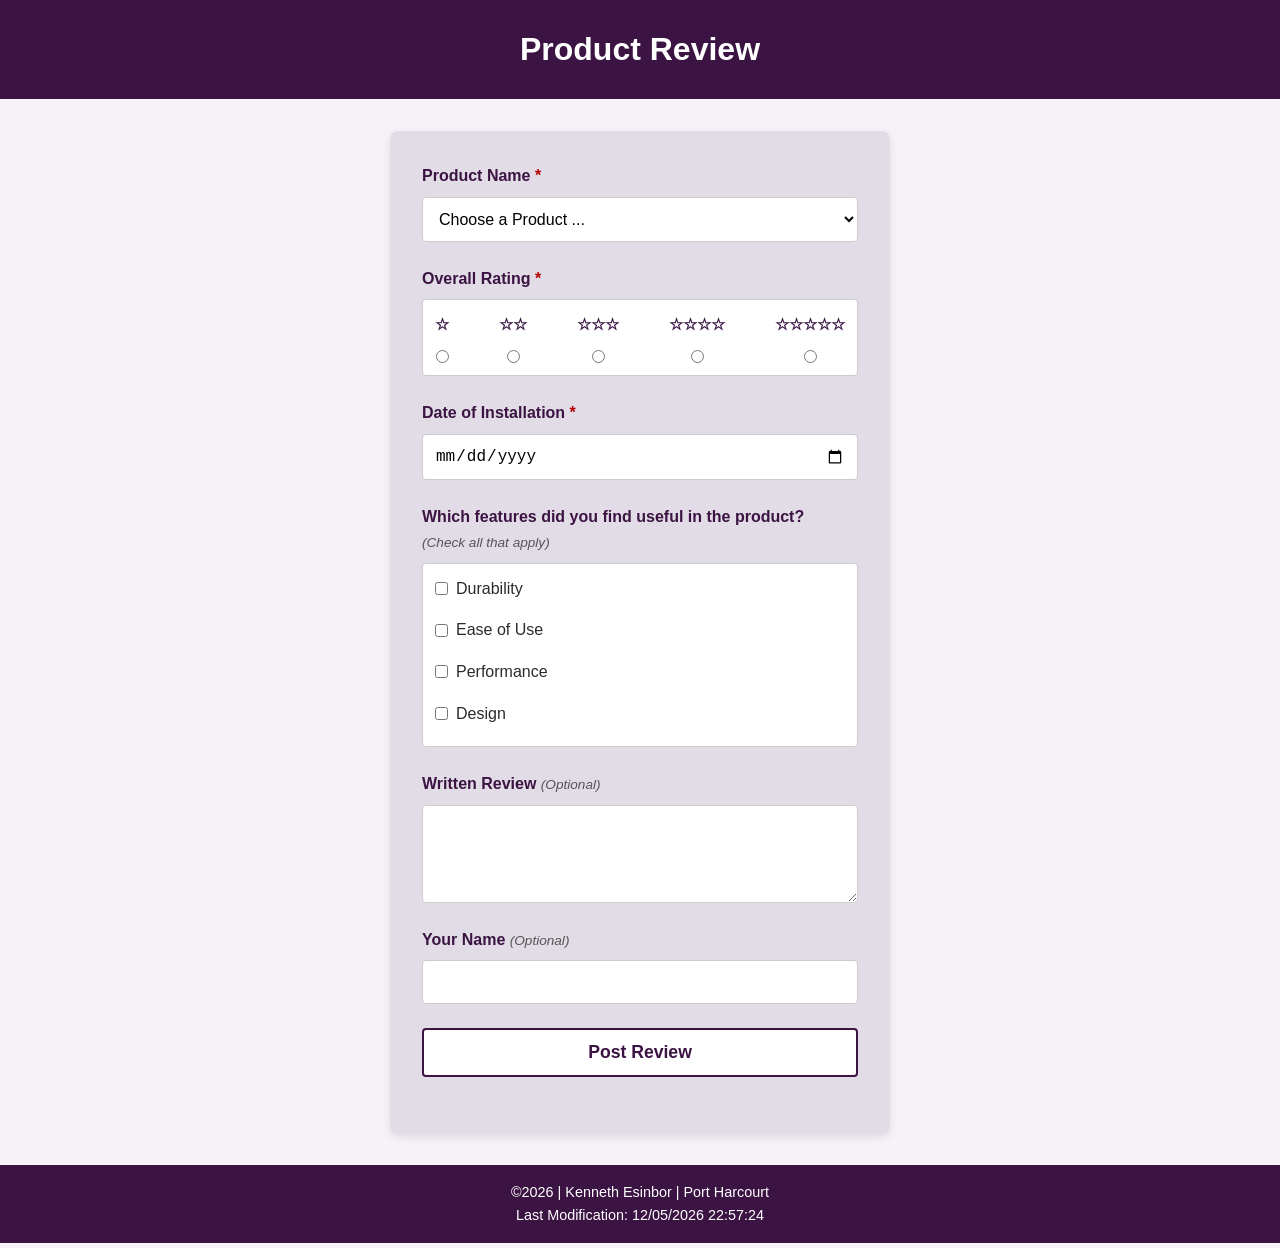
==== form.html @ ae7872ba "This is the form assignment for W05. It includes a product review form with validation and a confirm" ====
<!DOCTYPE html>
<html lang="en">
<head>
    <meta charset="UTF-8">
    <meta name="viewport" content="width=device-width, initial-scale=1.0">
    <title>Product Review Form</title>
    <meta name="description" content="Product review form for W05 assignment.">
    <meta name="author" content="Kenneth Esinbor">
    <link rel="stylesheet" href="styles/form.css">
    <script src="scripts/form.js" defer></script>
</head>
<body>
    <header>
        <h1>Product Review</h1>
    </header>

    <main>
        <form method="get" action="review.html" class="review-form">
            
            <!-- Product Name -->
            <div class="field">
                <label for="productName">Product Name <span class="required">*</span></label>
                <select id="productName" name="productName" required>
                    <option value="" disabled selected>Choose a Product ...</option>
                </select>
            </div>

            <!-- Overall Rating -->
            <fieldset class="field rating-field">
                <legend>Overall Rating <span class="required">*</span></legend>
                <div class="stars-container">
                    <div class="star-group">
                        <label for="star1">&#9734;</label>
                        <input type="radio" id="star1" name="rating" value="1" required>
                    </div>
                    <div class="star-group">
                        <label for="star2">&#9734;&#9734;</label>
                        <input type="radio" id="star2" name="rating" value="2" required>
                    </div>
                    <div class="star-group">
                        <label for="star3">&#9734;&#9734;&#9734;</label>
                        <input type="radio" id="star3" name="rating" value="3" required>
                    </div>
                    <div class="star-group">
                        <label for="star4">&#9734;&#9734;&#9734;&#9734;</label>
                        <input type="radio" id="star4" name="rating" value="4" required>
                    </div>
                    <div class="star-group">
                        <label for="star5">&#9734;&#9734;&#9734;&#9734;&#9734;</label>
                        <input type="radio" id="star5" name="rating" value="5" required>
                    </div>
                </div>
            </fieldset>

            <!-- Date of Installation -->
            <div class="field">
                <label for="installDate">Date of Installation <span class="required">*</span></label>
                <input type="date" id="installDate" name="installDate" required>
            </div>

            <!-- Useful Features -->
            <fieldset class="field">
                <legend>Which features did you find useful in the product? <br><span class="subtext">(Check all that apply)</span></legend>
                <div class="checkbox-group">
                    <label><input type="checkbox" name="features" value="durability"> Durability</label>
                    <label><input type="checkbox" name="features" value="easeOfUse"> Ease of Use</label>
                    <label><input type="checkbox" name="features" value="performance"> Performance</label>
                    <label><input type="checkbox" name="features" value="design"> Design</label>
                </div>
            </fieldset>

            <!-- Written Review -->
            <div class="field">
                <label for="writtenReview">Written Review <span class="optional">(Optional)</span></label>
                <textarea id="writtenReview" name="writtenReview" rows="4"></textarea>
            </div>

            <!-- User Name -->
            <div class="field">
                <label for="userName">Your Name <span class="optional">(Optional)</span></label>
                <input type="text" id="userName" name="userName">
            </div>

            <!-- Submit Button -->
            <div class="field submit-btn-container">
                <input type="submit" value="Post Review">
            </div>

        </form>
    </main>

    <footer>
        <p>&copy;<span id="currentyear"></span> | Kenneth Esinbor | Port Harcourt</p>
        <p id="lastModified"></p>
    </footer>
</body>
</html>
---- styles/form.css ----
:root {
    --primary-color: #3b1443;
    --bg-color: #f5f3f7;
    --card-bg: #e2dce6;
    --text-color: #2b2b2b;
    --accent-color: #5c2168;
}

* {
    box-sizing: border-box;
    margin: 0;
    padding: 0;
}

body {
    font-family: Arial, sans-serif;
    background-color: var(--bg-color);
    color: var(--text-color);
    line-height: 1.6;
    display: flex;
    flex-direction: column;
    min-height: 100vh;
}

header {
    background-color: var(--primary-color);
    color: white;
    text-align: center;
    padding: 1.5rem;
}

main {
    flex: 1;
    display: flex;
    justify-content: center;
    align-items: center;
    padding: 2rem 1rem;
}

.review-form {
    background-color: var(--card-bg);
    padding: 2rem;
    border-radius: 8px;
    width: 100%;
    max-width: 500px;
    box-shadow: 0 4px 10px rgba(0,0,0,0.1);
}

.field {
    margin-bottom: 1.5rem;
    display: flex;
    flex-direction: column;
}

.field label, .field legend {
    font-weight: bold;
    margin-bottom: 0.5rem;
    color: var(--primary-color);
}

fieldset.field {
    border: none;
    padding: 0;
}

.required {
    color: #b30000;
}

.optional, .subtext {
    font-weight: normal;
    font-size: 0.85rem;
    color: #555;
    font-style: italic;
}

select, input[type="date"], input[type="text"], textarea {
    padding: 0.75rem;
    border: 1px solid #ccc;
    border-radius: 4px;
    font-size: 1rem;
    background-color: white;
    width: 100%;
}

textarea {
    resize: vertical;
}

.stars-container {
    display: flex;
    gap: 1.5rem;
    justify-content: space-between;
    background: white;
    padding: 0.75rem;
    border-radius: 4px;
    border: 1px solid #ccc;
}

.star-group {
    display: flex;
    flex-direction: column;
    align-items: center;
    gap: 4px;
}

.checkbox-group {
    display: flex;
    flex-direction: column;
    gap: 0.5rem;
    background: white;
    padding: 0.75rem;
    border-radius: 4px;
    border: 1px solid #ccc;
}

.checkbox-group label {
    font-weight: normal;
    color: var(--text-color);
    display: flex;
    align-items: center;
    gap: 8px;
    cursor: pointer;
}

.submit-btn-container input[type="submit"] {
    background-color: white;
    color: var(--primary-color);
    border: 2px solid var(--primary-color);
    padding: 0.75rem;
    font-size: 1.1rem;
    font-weight: bold;
    border-radius: 4px;
    cursor: pointer;
    transition: background 0.3s, color 0.3s;
}

.submit-btn-container input[type="submit"]:hover {
    background-color: var(--primary-color);
    color: white;
}

/* Confirmation Page Styles */
.confirmation-main {
    text-align: center;
}

.confirmation-box {
    background: white;
    padding: 2.5rem;
    border-radius: 8px;
    box-shadow: 0 4px 10px rgba(0,0,0,0.1);
    max-width: 450px;
    width: 100%;
}

.confirmation-box h2 {
    color: var(--primary-color);
    margin-bottom: 1rem;
}

.counter-display {
    margin: 1.5rem 0;
    font-size: 1.1rem;
    font-weight: bold;
}

.back-link {
    display: inline-block;
    margin-top: 1rem;
    padding: 0.75rem 1.5rem;
    background-color: var(--primary-color);
    color: white;
    text-decoration: none;
    border-radius: 4px;
    font-weight: bold;
}

.back-link:hover {
    background-color: var(--accent-color);
}

footer {
    background-color: var(--primary-color);
    color: white;
    text-align: center;
    padding: 1rem;
    font-size: 0.9rem;
}
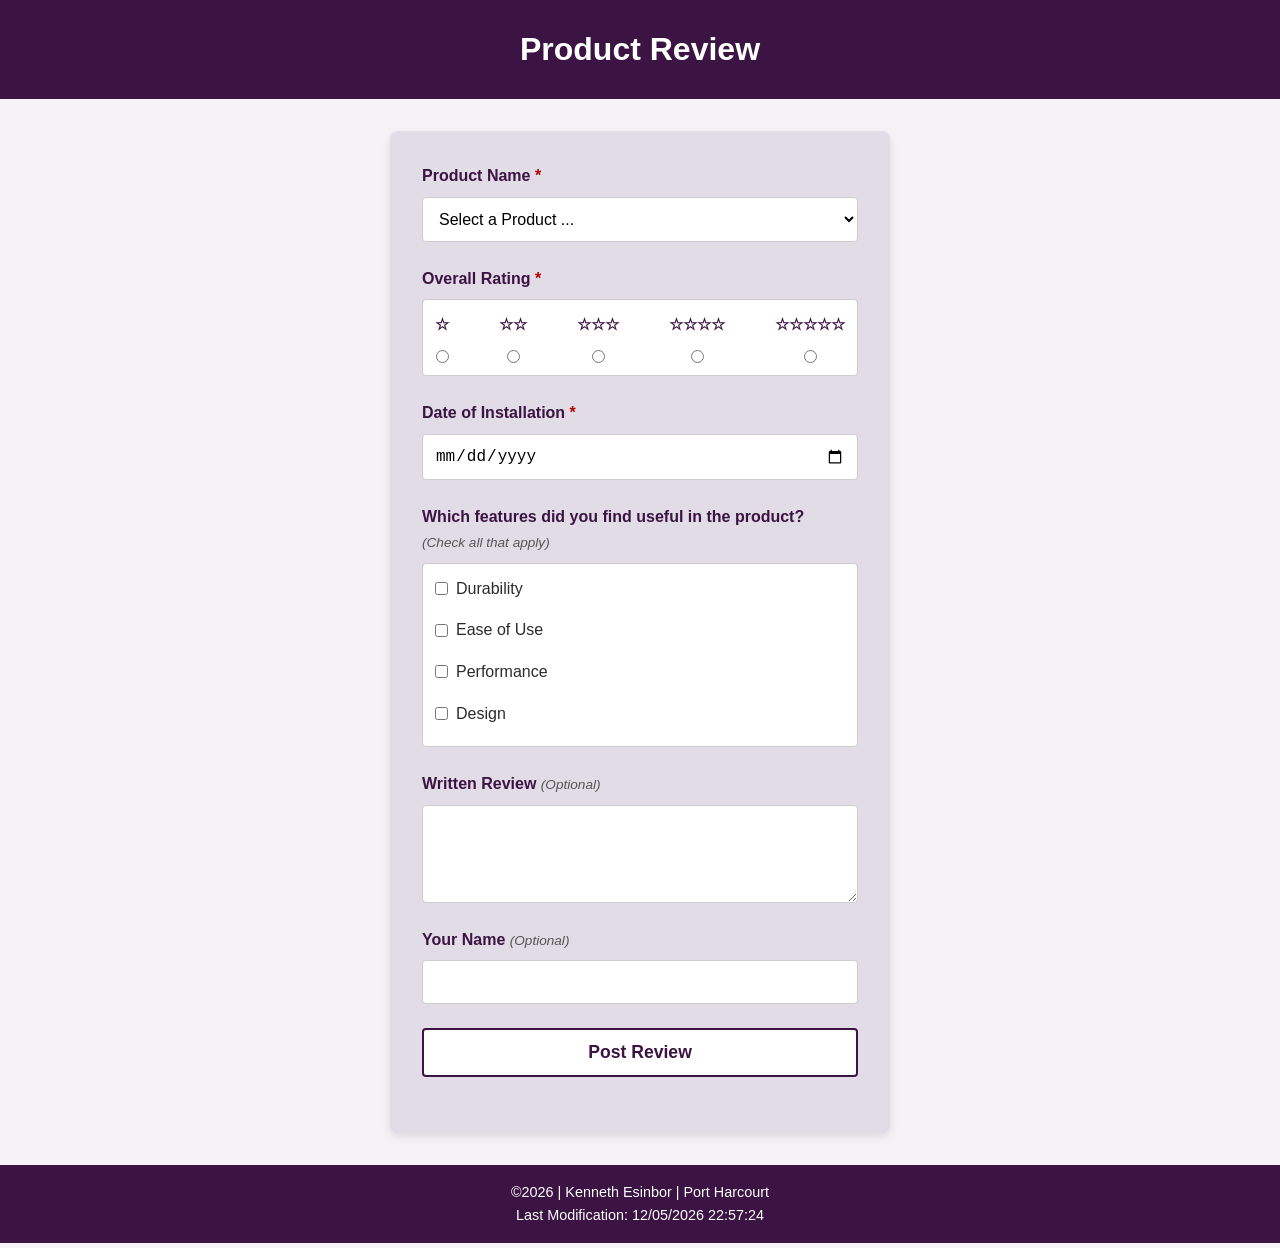
==== commit 0950e8c9: "Changes made to the form.html file and the css" ====
--- a/form.html
+++ b/form.html
@@ -4,7 +4,7 @@
     <meta charset="UTF-8">
     <meta name="viewport" content="width=device-width, initial-scale=1.0">
     <title>Product Review Form</title>
-    <meta name="description" content="Product review form for W05 assignment.">
+    <meta name="description" content="Complete this product review form to share your feedback, ratings, installation date, and useful feature selections for our products.">
     <meta name="author" content="Kenneth Esinbor">
     <link rel="stylesheet" href="styles/form.css">
     <script src="scripts/form.js" defer></script>
@@ -21,7 +21,7 @@
             <div class="field">
                 <label for="productName">Product Name <span class="required">*</span></label>
                 <select id="productName" name="productName" required>
-                    <option value="" disabled selected>Choose a Product ...</option>
+                    <option value="" disabled selected>Select a Product ...</option>
                 </select>
             </div>
 
@@ -62,10 +62,18 @@
             <fieldset class="field">
                 <legend>Which features did you find useful in the product? <br><span class="subtext">(Check all that apply)</span></legend>
                 <div class="checkbox-group">
-                    <label><input type="checkbox" name="features" value="durability"> Durability</label>
-                    <label><input type="checkbox" name="features" value="easeOfUse"> Ease of Use</label>
-                    <label><input type="checkbox" name="features" value="performance"> Performance</label>
-                    <label><input type="checkbox" name="features" value="design"> Design</label>
+                    <label for="feature-durability">
+                        <input type="checkbox" id="feature-durability" name="features" value="durability"> Durability
+                    </label>
+                    <label for="feature-ease">
+                        <input type="checkbox" id="feature-ease" name="features" value="easeOfUse"> Ease of Use
+                    </label>
+                    <label for="feature-perf">
+                        <input type="checkbox" id="feature-perf" name="features" value="performance"> Performance
+                    </label>
+                    <label for="feature-design">
+                        <input type="checkbox" id="feature-design" name="features" value="design"> Design
+                    </label>
                 </div>
             </fieldset>
 
--- a/styles/form.css
+++ b/styles/form.css
@@ -186,4 +186,15 @@
     text-align: center;
     padding: 1rem;
     font-size: 0.9rem;
+}
+
+/* Media Queries for Responsiveness */
+@media screen and (max-width: 600px) {
+    .review-form {
+        padding: 1rem;
+    }
+    
+    .stars-container {
+        gap: 0.5rem;
+    }
 }
